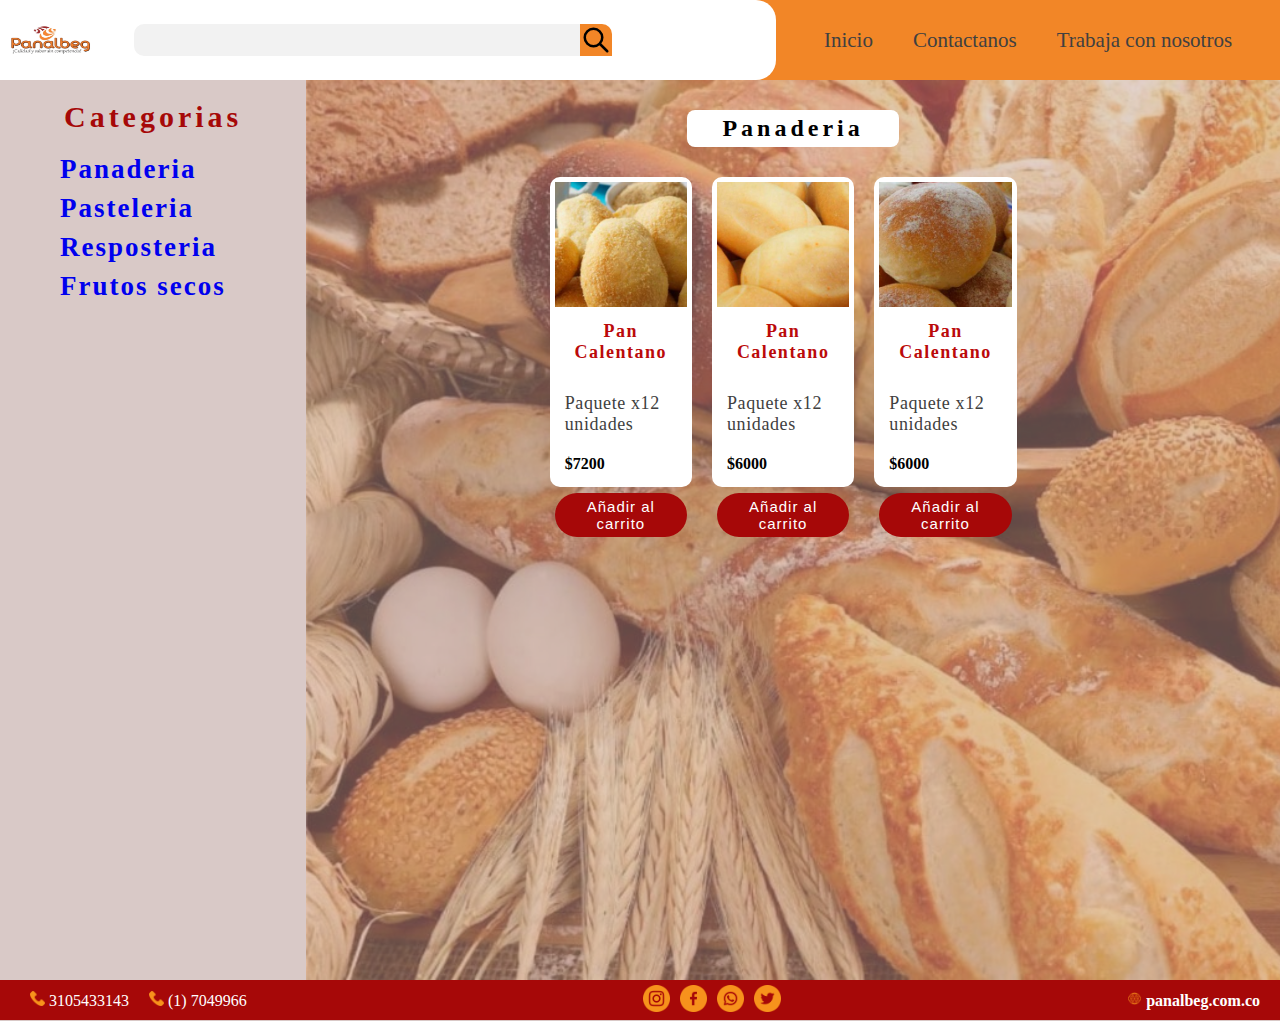
==== products.html @ 7a6fe109 "add page products" ====
<!DOCTYPE html>
<html lang="en">
	<head>
		<meta charset="UTF-8" />
		<meta http-equiv="X-UA-Compatible" content="IE=edge" />
		<meta name="viewport" content="width=device-width, initial-scale=1.0" />
		<link rel="stylesheet" href="./css/main.css" />
		<title>Products</title>
	</head>
	<body>
		<nav class="navBody">
			<div class="flex w-70 align-items navDiv">
				<div style="width: 100px; height: 100%; margin-right: 40px">
          <a href="/index.html"><img id="logo" src="./assets/images/logo.jpg" alt="Panalbeg" /></a>
				</div>

				<div class="w-full">
					<div class="flex flex-row align-items" style="width: 100%">
						<input type="text" />

						<div
							style="
								display: flex;
								justify-content: center;
								align-items: center;
							"
							class="bodySearch"
						>
							<svg
								xmlns="http://www.w3.org/2000/svg"
								class="searchBottom h-4 w-6"
								fill="none"
								viewBox="0 0 24 24"
								stroke="currentColor"
								stroke-width="2"
							>
								<path
									stroke-linecap="round"
									stroke-linejoin="round"
									d="M21 21l-6-6m2-5a7 7 0 11-14 0 7 7 0 0114 0z"
								/>
							</svg>
						</div>
					</div>
				</div>
			</div>

			<div class="w-30">
				<ul style="height: 100%" class="flex menuBody p-x-10">
					<li style="padding: 20px">Inicio</li>
					<li style="padding: 20px">Contactanos</li>
					<li style="padding: 20px">Trabaja con nosotros</li>
				</ul>
			</div>
		</nav>

		<main>
			<div class="boxCard">
				<div class="boxMenu">
					<div class="titleMenu"><h3>Categorias</h3></div>
					<div>
						<ul>
							<li class="OptionMenu">
                <a class="panaderiaMenu" href="#">Panaderia</a>
                <ul class="subMenuPanaderia">
                  <li><a href="">Panes aliñados</a></li>
                  <li><a href="">Panes Blancos</a></li>
                  <li><a href="">Panes Corteza</a></li>
                  <li><a href="">Panes Especiales</a></li>
                  <li><a href="">Panes Integrales</a></li>
                </ul>
              </li>
							<li class="OptionMenu">
                <a class="panaderiaMenu" href="#">Pasteleria</a>
                <ul class="subMenuPanaderia">
                  <li><a href="">Croissanst</a></li>
                  <li><a href="">Hojaldres</a></li>
                </ul>
              </li>
							<li class="OptionMenu">
                <a class="panaderiaMenu" href="#">Resposteria</a>
                <ul class="subMenuPanaderia">
                  <li><a href="">Galleteria</a></li>
                  <li><a href="">Muffins</a></li>
                  <li><a href="">Postres</a></li>
                  <li><a href="">Tortas</a></li>
                </ul>
              </li>
							<li class="OptionMenu">
                <a class="panaderiaMenu" href="#">Frutos secos</a>
              </li>
						</ul>
					</div>
				</div>
				<div class="products">
					<div class="boxProducts">
						<div>
							<div class="titleProducts">
								<h3>Panaderia</h3>
							</div>
						</div>

						<div class="boxCards">
							<div class="cardProducts">
								<div>
									<img
										class="imgCardProduct"
										src="./assets/images/pan calentano.jpg"
										alt=""
									/>
								</div>
								<div>
									<h3 class="titleCardProduct">Pan Calentano</h3>
								</div>
								<div style="padding: 10px; margin-top: 20px">
									<p>Paquete x12 unidades</p>
								</div>
								<div style="padding: 10px">
									<span>$7200</span>
								</div>
								<div class="boxButton">
									<center>
										<button class="buttonProducts">Añadir al carrito</button>
									</center>
								</div>
							</div>
							<div class="cardProducts">
								<div>
									<img
										class="imgCardProduct"
										src="./assets/images/pan-leche-artesasnal-domicilio-venta-panaderia-300x457.jpg"
										alt=""
									/>
								</div>
								<div>
									<h3 class="titleCardProduct">Pan Calentano</h3>
								</div>
								<div style="padding: 10px; margin-top: 20px">
									<p>Paquete x12 unidades</p>
								</div>
								<div style="padding: 10px">
									<span>$6000</span>
								</div>
								<div class="boxButton">
									<center>
										<button class="buttonProducts">Añadir al carrito</button>
									</center>
								</div>
							</div>
							<div class="cardProducts">
								<div>
									<img
										class="imgCardProduct"
										src="./assets/images/pan-maiz-panaderia-domicilio-artesanal-300x457.jpg"
										alt=""
									/>
								</div>
								<div>
									<h3 class="titleCardProduct">Pan Calentano</h3>
								</div>
								<div style="padding: 10px; margin-top: 20px">
									<p>Paquete x12 unidades</p>
								</div>
								<div style="padding: 10px">
									<span>$6000</span>
								</div>
								<div class="boxButton">
									<center>
										<button class="buttonProducts">Añadir al carrito</button>
									</center>
								</div>
							</div>
						</div>
					</div>
				</div>
			</div>
		</main>

		<footer class="w-full flex align-items">
			<div class="numberPhones">
				<div style="margin-right: 20px; color: white">
					<img width="15" src="./assets/images/llamada-telefonica.png" alt="" />
					3105433143
				</div>
				<div style="margin-right: 20px; color: white">
					<img width="15" src="./assets/images/llamada-telefonica.png" alt="" />
					(1) 7049966
				</div>
			</div>
			<div class="flex">
				<div class="buttonsocial" style="padding: 5px">
					<img width="27" src="./assets/images/INSTAGRAM.png" alt="" />
				</div>
				<div class="buttonsocial" style="padding: 5px">
					<img width="27" src="./assets/images/facebook.png" alt="" />
				</div>
				<div class="buttonsocial" style="padding: 5px">
					<img width="27" src="./assets/images/WHATSAP.png" alt="" />
				</div>
				<div class="buttonsocial" style="padding: 5px">
					<img width="27" src="./assets/images/TWITTER.png" alt="" />
				</div>
			</div>
			<div style="margin-right: 20px">
				<img width="15" src="./assets/images/web (1).png" alt="" />
				<span style="color: white">panalbeg.com.co</span>
			</div>
		</footer>
	</body>
</html>
---- css/main.css ----
* {
  margin: 0;
}

html {
  background-color: #D9C9C7;
  ;
}

.searchBottom{
  cursor: pointer;
}

.navBody {
  display: flex;
  background-color: #F28627;
}

.flex {
  display: flex;
}

.flex-row {
  flex-direction: row;
}

.flex-col {
  flex-direction: column;
}

.justify-center {
  justify-content: center;
}

.align-items {
  align-items: center;
}


li {
  list-style: none;
}

.menuBody{
  background-color: #F28627;
  height: 100%;
  display: flex;
  justify-content: center;
  align-items: center;
}

.w-70 {
  width: 60%;
  background-color: white;
  border-bottom-right-radius: 20px;
  border-top-right-radius: 20px;
}

.w-full {
  width: 100%;
}

.w-30 {
  width: 40%;
}

nav {
  height: 80px;
}

.navDiv {
  padding: 10px;
}

input {
   width: 70%;
   background-color: #F2F2F2;
   border: none;
   height: 30px;
   border-top-left-radius: 10px;
   border-bottom-left-radius: 10px;
}

#logo {
  width: 100%;
  height: 100%;
}

.bg-red-500 {
  background-color: red;
}


.bodySearch {
  background-color: #F28627;
  height: 30px;
border-top-right-radius: 10px;
  padding: 1px;
}

.iconSearch {
  width: 100%;
  height: 70%;
}

.h-4{
  height: 30px;
}

.justify-between {
  justify-content: space-between;
}

.p-x-10{
  padding-left: 20px;
  padding-right: 20px;
}

li {
  font-size: 21px;
  color: #404040;
  cursor: pointer;
}

li:hover {
  color: #A60808;
}

.header {
  background-color: red;
  height: 100vh;
  background-image: url("../assets/images/Panes.jpg");
  background-repeat: no-repeat;
  background-size: cover;
  min-height: 90%;
}

.headerOpacity{
  background-color: rgba(192, 156, 153, 0.46);
  width: 100%;
  height: 100%;
  display: flex;
}

.description {
  background-color: white;
  width: 30%;
  height: 86%;
  margin-top: 30px;
  margin-left: 30px;
  border-radius: 20px;
  padding: 20px;
}

h3 {
  font-size: 24px;
  letter-spacing: 4px;
  font-weight: bold;
  text-align: center;
}

p{
  color: #404040;
  font-weight: 300;
  letter-spacing: 0.6px;
  font-size: 18px;
}

.button {
  padding-top: 10px;
  padding-bottom: 10px;
  padding-right: 40px;
  padding-left: 40px;
  border-radius: 30px;
  border: none;
  background-color: #A60808;
  color: white;
  font-size: 20px;
  letter-spacing: 2px;
  cursor: pointer;
  transition: 0.3s;
}

.button:hover {
  background-color: #850606;
}

.titleProducts {
  background-color: white;
  padding: 5px 35px 5px 35px;
  border-radius: 8px;
  margin-top: 30px;
}


.card{
  width: 200px;
  height: 400px;
  background-color: white;
  border-radius: 10px;
  margin-right: 20px;
  padding: 20px;
  display: flex;
  flex-direction: column;
  align-items: center;
  justify-content: center;
  transition: 0.3s;
}

.card:hover{
  padding: 25px;
}

.imgCard {
  width: 100%;
  height: 100%;
  object-fit: cover;
}

.buttonCard {
  padding-top: 10px;
  padding-bottom: 10px;
  padding-right: 40px;
  padding-left: 40px;
  border-radius: 30px;
  border: none;
  background-color: #A60808;
  color: white;
  font-size: 15px;
  letter-spacing: 1px;
  cursor: pointer;
  transition: 0.3s;
}

.buttonCard:hover {
  background-color: #740505;
}

footer {
  background-color: #A60808;
  height: 40px;
  display: flex;
  justify-content: space-between;
  align-items: center;
}

.buttonsocial{
  cursor: pointer;
}

.numberPhones {
  display: flex;
  margin-left: 30px;
  margin-right: 30px;
}

.boxCard {
  display: flex;
  min-height: 90%;
  /* height: 100vh; */
}

.boxMenu {
  background-color: #D9C9C7;
  height: 90vh;
  width: 350px;
  padding: 20px;
  min-height: 90%;
}

.titleMenu {
  text-align: center;
  margin-bottom: 20px;
  color: #A60808;
  font-size: 30px;
}

.OptionMenu {
  font-size: 27px;
  letter-spacing: 2px;
  font-weight: 700;
  margin-top: 8px;
}

/* .OptionMenu {
  background-color: red;
} */

.products {
  width: 100%;
  background-repeat: no-repeat;
  background-size: cover;
  height: 100vh;
  background-color: red;
  min-height: 90%;
  background-image: url("../assets/images/94688575_110007137358013_7310480275656409088_n.jpg");
}

.boxProducts {
  background-color: rgba(192, 156, 153, 0.46);
  width: 100%;
  height: 100%;
  display: flex;
  align-items: center;
  flex-direction: column;
}

.boxCards {
  margin-top: 30px;
  display: flex;
  justify-content: space-between;
  width: 50%;
}

.cardProducts {
  background-color: white;
  width: 80%;
  margin-right: 20px;
  height: 300px;
  padding: 5px;
  border-radius: 10px;
  transition: 0.5s;
}

.cardProducts:hover{
  padding: 10px;
}

.imgCardProduct {
  width: 100%;
  height: 125px;
  object-fit: cover;
}

.titleCardProduct{
  font-size: 18px;
  color: #bb0a0a;
  letter-spacing: 1.5px;
  margin-top: 10px;
}

.buttonProducts {
  padding-top: 5px;
  padding-bottom: 5px;
  padding-right: 20px;
  padding-left: 20px;
  border-radius: 30px;
  border: none;
  background-color: #A60808;
  color: white;
  font-size: 15px;
  letter-spacing: 1px;
  cursor: pointer;
  transition: 0.3s;
  margin-top: 10px;
}

span {
  font-weight: bold;
}

a {
  text-decoration: none;
}

a:visited { 
  text-decoration: none; 
  color: #404040; 
 }
 

a:hover {
  border-bottom: 1px solid #850606;
  color: #850606;
}

.subMenuPanaderia {
  display: none;
}

.subMenuPanaderia:hover {
  display: block;
}

.panaderiaMenu {
  transition: 0.5s;
}

.panaderiaMenu:hover + ul {
  display: block;
}

.titleMenu h3 {
  font-size: 30px;
}
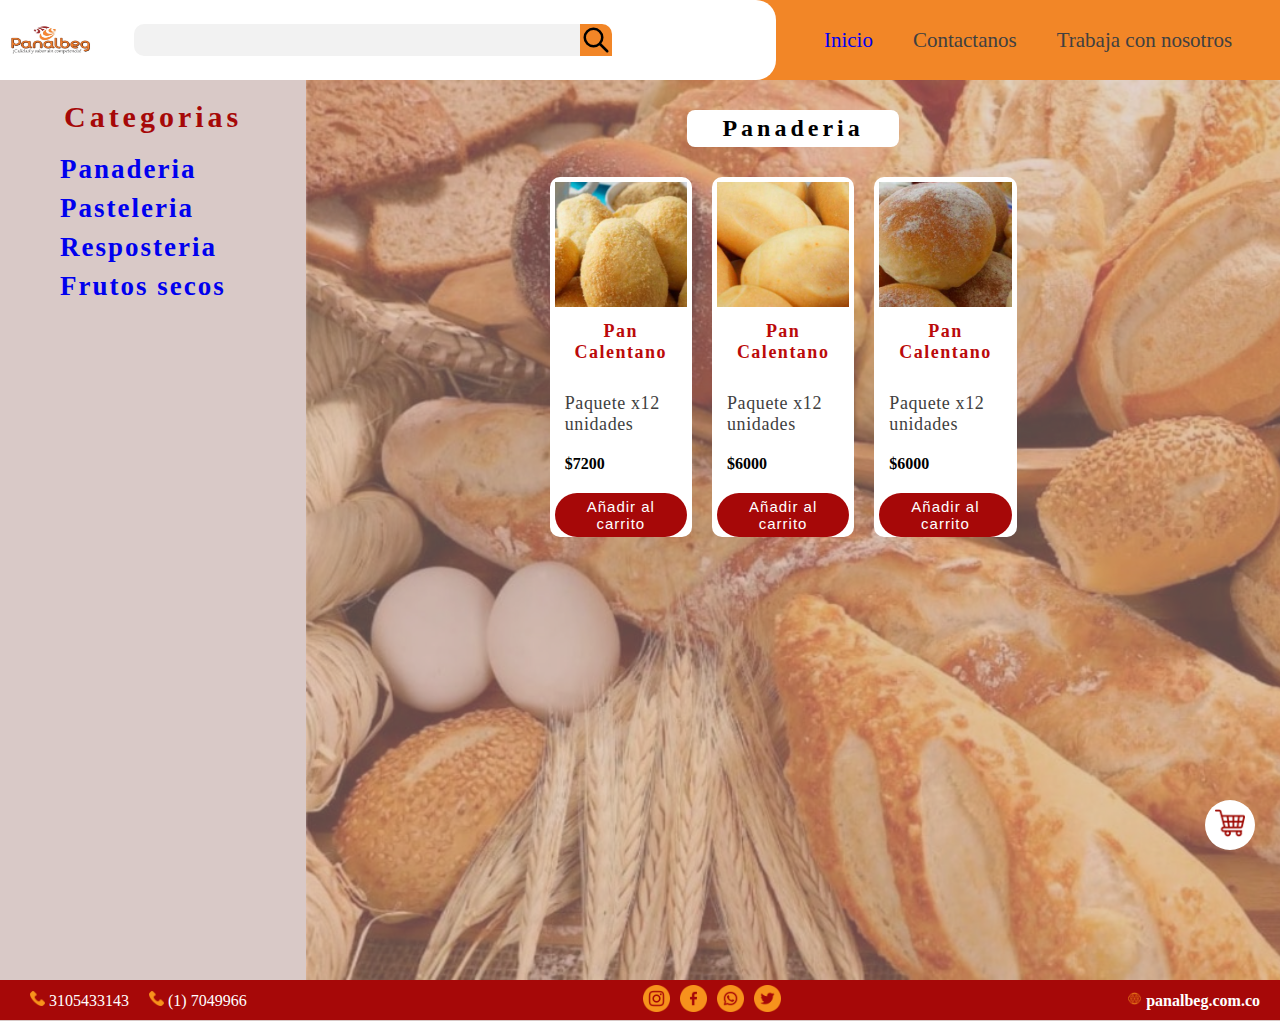
==== commit 9be4e9d8: "Add modification" ====
--- a/products.html
+++ b/products.html
@@ -47,7 +47,8 @@
 
 			<div class="w-30">
 				<ul style="height: 100%" class="flex menuBody p-x-10">
-					<li style="padding: 20px">Inicio</li>
+					<li style="padding: 20px"><a href="index.html">Inicio</a></li>
+
 					<li style="padding: 20px">Contactanos</li>
 					<li style="padding: 20px">Trabaja con nosotros</li>
 				</ul>
@@ -206,5 +207,14 @@
 				<span style="color: white">panalbeg.com.co</span>
 			</div>
 		</footer>
+		<div class="floating-container">
+			<center>
+				<div class="floating-button">
+					<div>
+						<img class="imgFab" src="./assets/images/carrito-de-compras.png" alt="" srcset="">
+					</div>
+				</div>
+			</center>
+		</div>
 	</body>
 </html>
--- a/css/main.css
+++ b/css/main.css
@@ -314,9 +314,9 @@
 
 .cardProducts {
   background-color: white;
-  width: 80%;
+  width: 100%;
   margin-right: 20px;
-  height: 300px;
+  height: 350px;
   padding: 5px;
   border-radius: 10px;
   transition: 0.5s;
@@ -392,4 +392,30 @@
 
 .titleMenu h3 {
   font-size: 30px;
+}
+
+.floating-container {
+  position: fixed;
+  width: 50px;
+  height: 50px;
+  bottom: 0;
+  right: 0;
+  margin: 35px 25px;
+  background-color: white;
+  border-radius: 50%;
+  margin-bottom: 50px;
+  cursor: pointer;
+}
+
+.floating-button {
+  width: 100%;
+  height: 50px;
+  margin: 0 auto;
+  display: flex;
+  justify-content: center;
+  align-items: center;
+}
+
+.imgFab {
+  width: 30px;
 }